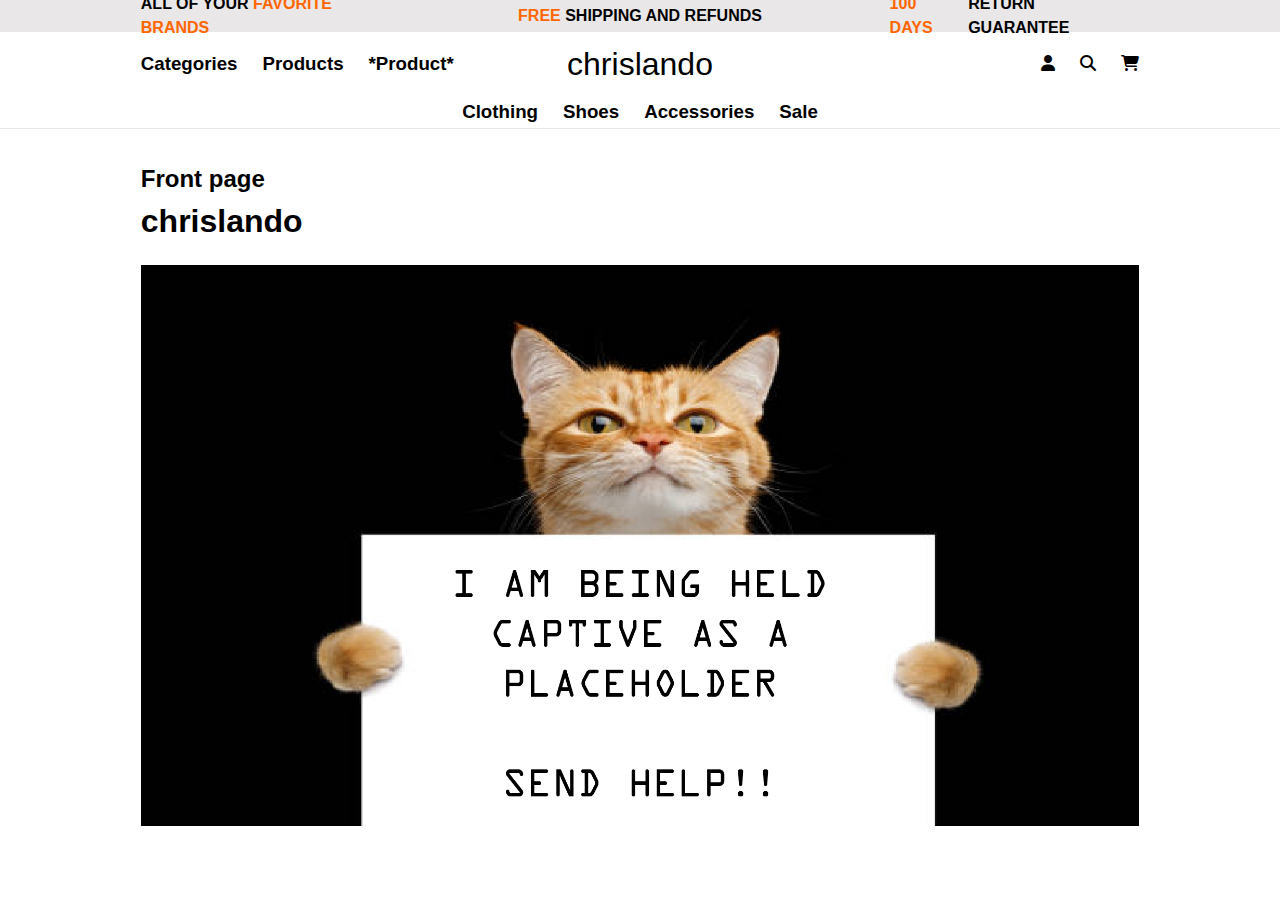
==== index.html @ ae1fd3b3 "Statisk site" ====
<!DOCTYPE html>
<html lang="en">

<head>
    <meta charset="UTF-8">
    <meta http-equiv="X-UA-Compatible" content="IE=edge">
    <meta name="viewport" content="width=device-width, initial-scale=1.0">
    <link rel="stylesheet" href="https://cdnjs.cloudflare.com/ajax/libs/font-awesome/6.2.1/css/all.min.css">
    <link rel="stylesheet" href="style.css">
    <title>Welcome</title>
</head>

<body>

    <header>
        <div id="header">
            <div class="header_flex_SB grey_BG">
                <p class="item top_banner">All of your <span class="orange">favorite brands</span></p>
                <p class="header_flex_C item2 top_banner"><span class="orange">Free</span>&nbsp;shipping and refunds
                </p>
                <p class="header_flex_E item top_banner"><span class="orange">100 days</span> return guarantee</p>
            </div>
            <div class="header_flex_SB">
                <nav class="header_flex_S item gap_25">
                    <a href="category.html">
                        <h3>Categories</h3>
                    </a>
                    <a href="productlist.html">
                        <h3>Products</h3>
                    </a>
                    <a href="product.html">
                        <h3>*Product*</h3>
                    </a>
                </nav>
                <a href="index.html" class="header_flex_C item2">
                    <h2 class="chrislando">chrislando</h2>
                </a>
                <div class="header_flex_E item gap_25">
                    <a href="">
                        <i class="fa fa-user"></i>
                    </a>
                    <a href="">
                        <i class="fas fa-search"></i>
                    </a>
                    <a href="">
                        <i class="fas fa-shopping-cart"></i>
                    </a>
                </div>
            </div>
            <div class="header_flex_C gap_25">
                <a href="">
                    <h3>Clothing</h3>
                </a>
                <a href="">
                    <h3>Shoes</h3>
                </a>
                <a href="">
                    <h3>Accessories</h3>
                </a>
                <a href="">
                    <h3>Sale</h3>
                </a>
            </div>
        </div>
        <div class="breakline"></div>
    </header>

    <main>
        <h2><a href="index.html">Front page</a></h2>
        <h1>chrislando</h1>
        <br>
        <img src="img/placeholder.jpg" alt="">
    </main>

    <footer>

    </footer>

</body>

</html>
---- style.css ----
* {
  margin: 0;
  padding: 0;
  box-sizing: border-box;
}

body {
  line-height: 1.5;
  font-family: monospace;
}

main {
  margin-inline: 11%;
}

h1,
h2,
h3,
a,
p {
  font-family: helvetica;
}

a {
  text-decoration: none;
  color: black;
  font-weight: bold;
}

a:hover {
  color: rgb(255, 102, 0);
}

img {
  width: 100%;
  height: auto;
  display: block;
}

#header {
  display: grid;
  grid-template-rows: 2rem 4rem 2rem;
  grid-auto-columns: 1fr;
}

.header_flex_SB {
  display: flex;
  justify-content: space-between;
  align-items: center;
  padding-inline: 11%;
}

.header_flex_C {
  display: flex;
  justify-content: center;
  align-items: center;
}

.header_flex_S {
  display: flex;
  justify-content: flex-start;
  align-items: center;
}

.header_flex_E {
  display: flex;
  justify-content: flex-end;
  align-items: center;
  gap: 5px;
}

.delivery_grid {
  display: grid;
  border: 1px solid rgb(233, 231, 231);
  grid-template-rows: 1fr 2fr 1fr 1fr;
  padding-inline: 15px;
}

.delivery_grid > p {
  display: flex;
  align-items: center;
}

.delivery_flex {
  display: flex;
  justify-content: space-between;
  align-items: center;
}

.flex {
  display: flex;
  gap: 20px;
}

.product_grid {
  display: grid;
  grid-template-columns: repeat(2, 1fr);
  gap: 200px;
}

.products_grid {
  display: grid;
  grid-template-columns: 0.5fr 4fr;
  gap: 5rem;
}

.products_grid2 {
  display: grid;
  grid-template-columns: repeat(3, 1fr);
  gap: 1rem;
}

.products_BG {
  padding: 1rem;
  background-color: rgb(233, 231, 231);
}

.products_flex {
  display: flex;
  flex-direction: column;
}

.category_flex {
  display: flex;
  justify-content: center;
  align-items: center;
  flex: 0 0;
  flex-wrap: wrap;
  gap: 1rem;
  font-size: 2.5rem;
  line-height: 1.8;
}

.category > a {
  padding: 1rem;
  background-color: white;
  border: 1px solid black;
}

.category > a:hover {
  background-color: rgb(233, 231, 231);
}

.grey_BG {
  background-color: rgb(233, 231, 231);
}

.orange {
  color: rgb(255, 102, 0);
}

.chrislando {
  font-weight: 100;
  font-size: 2rem;
}

.sale {
  text-decoration: line-through rgb(255, 102, 0) 2px solid;
}

.stars {
  display: flex;
  gap: 5px;
  font-size: 1.5rem;
}

.top_banner {
  color: black;
  font-weight: bold;
  text-transform: uppercase;
}

.gap_25 {
  gap: 25px;
}

.item {
  width: 25%;
}

.item2 {
  width: 50%;
}

.breakline {
  height: 1px;
  width: 100%;
  background-color: rgb(233, 231, 231);
  margin-top: 0;
  margin-bottom: 2rem;
}

.outline {
  border: 1px rgb(233, 231, 231) solid;
  padding: 20px;
}
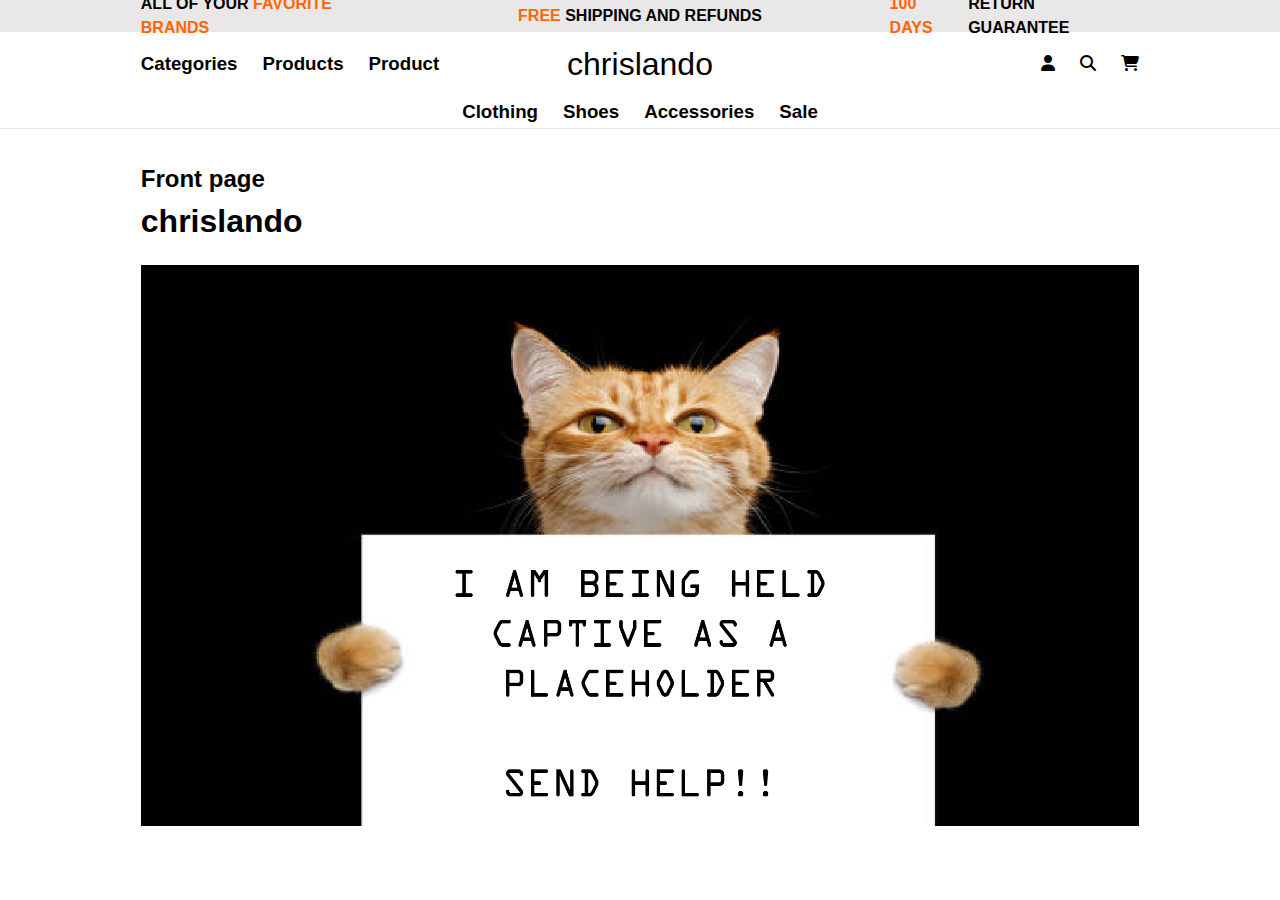
==== commit 98554214: "product" ====
--- a/index.html
+++ b/index.html
@@ -29,7 +29,7 @@
                         <h3>Products</h3>
                     </a>
                     <a href="product.html">
-                        <h3>*Product*</h3>
+                        <h3>Product</h3>
                     </a>
                 </nav>
                 <a href="index.html" class="header_flex_C item2">
--- a/style.css
+++ b/style.css
@@ -154,7 +154,7 @@
   font-size: 2rem;
 }
 
-.sale {
+.sale_price {
   text-decoration: line-through rgb(255, 102, 0) 2px solid;
 }
 
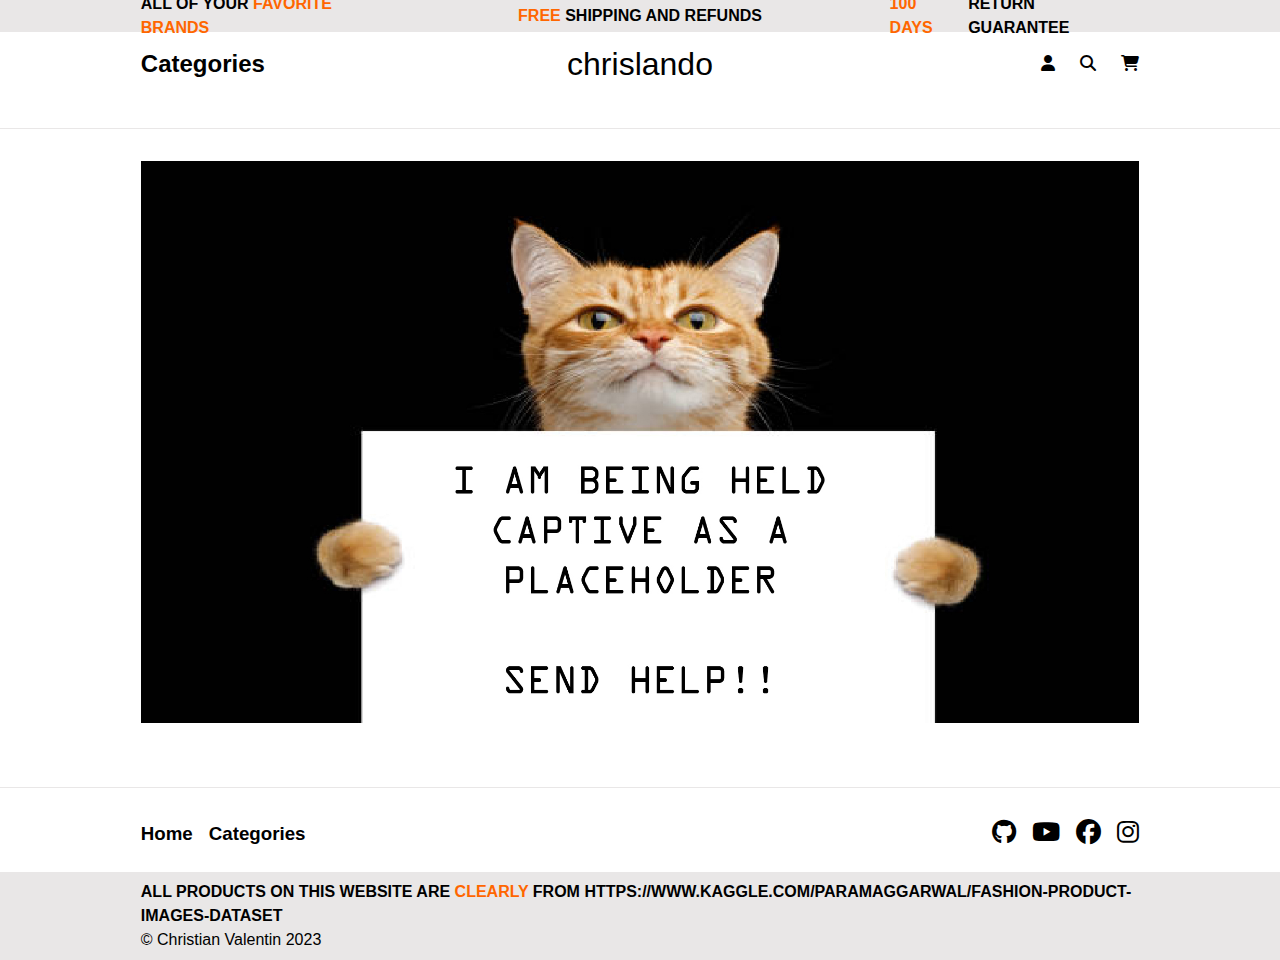
==== commit b1ee7e12: "done" ====
--- a/index.html
+++ b/index.html
@@ -7,6 +7,7 @@
     <meta name="viewport" content="width=device-width, initial-scale=1.0">
     <link rel="stylesheet" href="https://cdnjs.cloudflare.com/ajax/libs/font-awesome/6.2.1/css/all.min.css">
     <link rel="stylesheet" href="style.css">
+    <meta name="robots" content="noindex">
     <title>Welcome</title>
 </head>
 
@@ -23,13 +24,7 @@
             <div class="header_flex_SB">
                 <nav class="header_flex_S item gap_25">
                     <a href="category.html">
-                        <h3>Categories</h3>
-                    </a>
-                    <a href="productlist.html">
-                        <h3>Products</h3>
-                    </a>
-                    <a href="product.html">
-                        <h3>Product</h3>
+                        <h2>Categories</h2>
                     </a>
                 </nav>
                 <a href="index.html" class="header_flex_C item2">
@@ -48,34 +43,46 @@
                 </div>
             </div>
             <div class="header_flex_C gap_25">
-                <a href="">
-                    <h3>Clothing</h3>
-                </a>
-                <a href="">
-                    <h3>Shoes</h3>
-                </a>
-                <a href="">
-                    <h3>Accessories</h3>
-                </a>
-                <a href="">
-                    <h3>Sale</h3>
-                </a>
+                <div id="an_ID" class="header_flex_C gap_25">
+                    <template class="template_seasons">
+                        <a href="">
+                            <h3>Clothing</h3>
+                        </a>
+                    </template>
+                </div>
             </div>
         </div>
         <div class="breakline"></div>
     </header>
 
     <main>
-        <h2><a href="index.html">Front page</a></h2>
-        <h1>chrislando</h1>
-        <br>
         <img src="img/placeholder.jpg" alt="">
     </main>
+    <div class="breakline margin_top"></div>
 
     <footer>
-
+        <div class="footer_grid">
+            <ul class="list_footer">
+                <li><a href="index.html">
+                        <h3>Home</h3>
+                    </a></li>
+                <li><a href="category.html">
+                        <h3>Categories</h3>
+                    </a></li>
+            </ul>
+            <div class="social-media">
+                <a target="_blank" href="https://github.com/chri44nj"><i class="fab fa-github"></i></a>
+                <a target="_blank" href="https://youtube.com/@christianvalentin1697"><i class="fab fa-youtube"></i></a>
+                <a target="_blank" href="https://www.facebook.com/christian.l.valentin1/"><i class="fab fa-facebook"></i></a>
+                <a target="_blank" href="https://www.instagram.com/valentinsdaghverdag/"><i class="fab fa-instagram"></i></a>
+            </div>
+        </div>
+        <div class="footer_copy">
+            <p class="top_banner">All products on this website are <span class="orange">CLEARLY</span> from https://www.kaggle.com/paramaggarwal/fashion-product-images-dataset</p>
+            <p>&copy; Christian Valentin 2023</p>
+        </div>
     </footer>
-
+    <script src="js/index.js"></script>
 </body>
 
 </html>--- a/style.css
+++ b/style.css
@@ -107,7 +107,7 @@
 .products_grid2 {
   display: grid;
   grid-template-columns: repeat(3, 1fr);
-  gap: 1rem;
+  gap: 4rem 1rem;
 }
 
 .products_BG {
@@ -162,6 +162,7 @@
   display: flex;
   gap: 5px;
   font-size: 1.5rem;
+  padding-bottom: 0.5rem;
 }
 
 .top_banner {
@@ -182,6 +183,20 @@
   width: 50%;
 }
 
+.sold_out_no {
+  display: none;
+}
+
+.sold_out_yes {
+  display: block;
+  color: rgb(255, 102, 0);
+  text-transform: uppercase;
+}
+
+.sold_out_yes_article {
+  background-color: rgb(233, 231, 231);
+}
+
 .breakline {
   height: 1px;
   width: 100%;
@@ -194,3 +209,219 @@
   border: 1px rgb(233, 231, 231) solid;
   padding: 20px;
 }
+
+.list_footer {
+  justify-content: flex-start;
+  display: flex;
+  list-style-type: none;
+  gap: 1rem;
+}
+
+.list_footer li a {
+  text-decoration: none;
+  font-size: 1rem;
+  font-weight: bold;
+  padding-right: 1rem;
+}
+
+.social-media {
+  display: flex;
+  justify-content: flex-end;
+}
+
+.social-media i {
+  padding-left: 1rem;
+  font-size: 25px;
+}
+
+.footer_grid {
+  display: grid;
+  grid-template-columns: 1fr 1fr;
+  justify-content: space-between;
+  margin-inline: 11%;
+}
+
+.margin_top {
+  margin-top: 4rem;
+}
+
+.footer_copy {
+  background: rgb(233, 231, 231);
+  padding: 0.5rem 11%;
+}
+
+.invisible_space {
+  margin-bottom: 15rem;
+}
+
+.product_details_grid {
+  display: grid;
+  grid-template-rows: 1fr 2fr 1fr;
+}
+
+.blur {
+  opacity: 0.1;
+}
+
+.img {
+  padding-bottom: 0.5rem;
+}
+
+.choose_size {
+  height: 3rem;
+  width: 100%;
+  border-radius: 0;
+  background-color: white;
+  border: 2px solid black;
+  padding-left: 0.5rem;
+  font-size: 1rem;
+  cursor: pointer;
+}
+
+.add_basket {
+  height: 3rem;
+  width: 90%;
+  border-radius: 0;
+  background-color: black;
+  border: 2px solid black;
+  font-size: 1rem;
+  color: white;
+}
+
+.add_basket:hover {
+  cursor: pointer;
+  background-color: rgb(255, 102, 0);
+  border-color: rgb(255, 102, 0);
+}
+
+.like {
+  height: 3rem;
+  width: 10%;
+  border-radius: 0;
+  background-color: white;
+  border: 2px solid black;
+  font-size: 1.5rem;
+  cursor: pointer;
+  transition: 0.5s;
+}
+
+.like:hover {
+  background-color: rgb(233, 231, 231);
+  color: rgb(255, 102, 0);
+  transition: 0.5s ease-in-out;
+  font-size: 2rem;
+  border-color: rgb(233, 231, 231);
+  font-weight: bold;
+}
+
+.purchase_flex {
+  display: flex;
+  gap: 0.3rem;
+}
+
+.brand_name {
+  font-size: 1.5rem;
+}
+
+/** Animation **/
+
+#like_container {
+  position: absolute;
+  width: 5%;
+  aspect-ratio: 3059/2835;
+  overflow: hidden;
+}
+
+#like_sprite {
+  background-image: url(img/heart.png);
+  background-size: cover;
+  width: 100%;
+  height: 100%;
+  overflow: hidden;
+}
+
+.like_animation {
+  animation-name: like;
+  animation-duration: 1s;
+  animation-timing-function: linear;
+  animation-iteration-count: 1;
+  animation-fill-mode: both;
+}
+
+@keyframes like {
+  0% {
+    translate: 0 0;
+    rotate: 0deg;
+  }
+
+  80% {
+    opacity: 1;
+  }
+
+  100% {
+    translate: -250px -1400px;
+    rotate: -180deg;
+    opacity: 0;
+  }
+}
+
+.like_animation2 {
+  animation-name: like2;
+  animation-duration: 1s;
+  animation-timing-function: linear;
+  animation-iteration-count: 1;
+  animation-fill-mode: both;
+}
+
+@keyframes like2 {
+  0% {
+    translate: 0 0;
+    rotate: 180deg;
+  }
+
+  80% {
+    opacity: 1;
+  }
+
+  100% {
+    translate: 250px -1400px;
+    rotate: 0deg;
+    opacity: 0;
+  }
+}
+
+.posx1 {
+  left: 20%;
+}
+
+.posx2 {
+  left: 30%;
+}
+
+.posx3 {
+  left: 40%;
+}
+
+.posx4 {
+  left: 50%;
+}
+
+.posx5 {
+  left: 60%;
+}
+
+.posx6 {
+  left: 70%;
+}
+
+.posx7 {
+  left: 80%;
+}
+
+.gone {
+  display: none;
+}
+
+.not_gone {
+  display: block;
+}
